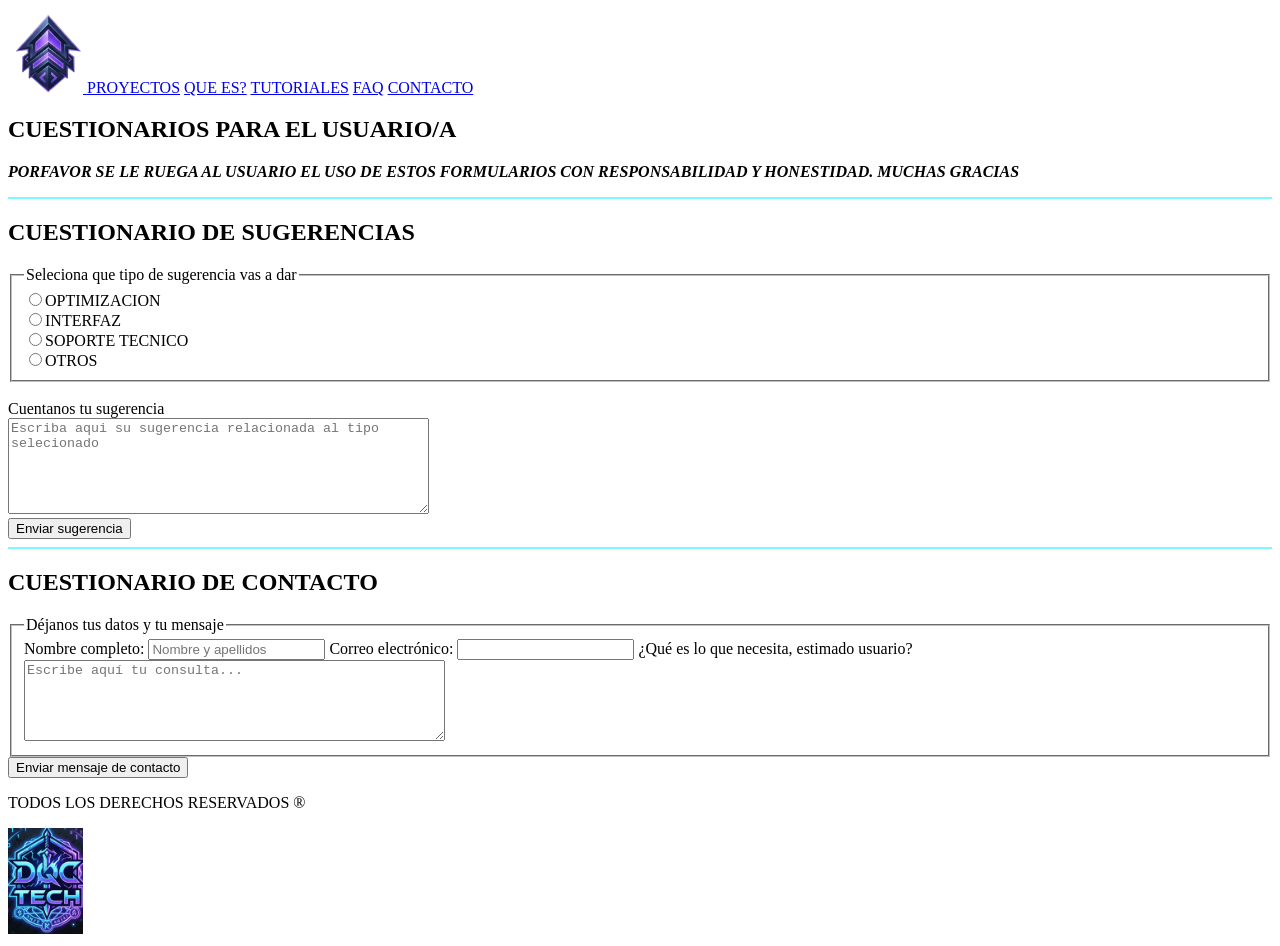
==== clase/LenguajeDeMarcas/SYSTEM_LEVELING_WEB/html/contacto.html @ d6b3ea8e "Se añaden la estructura de carpetas y los archivos de las actividades realizadas en clase ademas de " ====
<!DOCTYPE html>
<html>
    <head>
        <meta charset="UTF-8"/>
        <title>
            SYSTEM LEVELING - CONTACTO
        </title>
        <link rel="icon" href="../img/favicon.ico">
        <meta name="description" content="Contacto con el equipo de SYSTEM LEVELING">
        <meta name="keywords" content="SYSTEM LEVELING, CONTACTO, SYSTEM LEVELING SOPORTE, SOPORTE TECNICO SYSTEM LEVELING, CONTACTO CON EL EQUIPO DE SYSTEM LEVELING, EQUIPO SYSTEM LEVELING">
        <meta name="robots" content="index">
        <meta name="googlebot" content="index, follow">
        <link rel="stylesheet" href="../css/contacto.css">
    </head>
    <body>
        <header>
            <nav>
                <a href="index.html">
                    <img src="../img/favicon.ico" width="75px" alt="Logo del proyecto de SYSTEM LEVELING" title="PAGINA DE INICIO">
                </a>
                <a href="proyectos.html">PROYECTOS</a>
                <a href="quees.html">QUE ES?</a>
                <a href="tutoriales.html">TUTORIALES</a>
                <a href="faq.html">FAQ</a>
                <a href="contacto.html">CONTACTO</a>
            </nav>
        </header>
        <main>
            <section>
                <h1>
                    <b>
                        CUESTIONARIOS PARA EL USUARIO/A
                    </b>
                </h1>
                <p>
                    <b>
                        <i>
                            PORFAVOR SE LE RUEGA AL USUARIO EL USO DE ESTOS FORMULARIOS CON RESPONSABILIDAD Y HONESTIDAD. MUCHAS GRACIAS
                        </i>
                    </b>
                </p>
                <hr color="#7DF9FF">
                <h2>
                    <b>
                        CUESTIONARIO DE SUGERENCIAS
                    </b>
                </h2>
                <form>
                    <fieldset>
                        <legend>
                            Seleciona que tipo de sugerencia vas a dar
                        </legend>

                        <label>
                            <input type="radio" name="sugerencia" value="OPTIMIZACION">OPTIMIZACION
                        </label><br>

                        <label>
                            <input type="radio" name="sugerencia" value="INTERFAZ">INTERFAZ
                        </label><br>

                        <label>
                            <input type="radio" name="sugerencia" value="SOPORTE TECNICO">SOPORTE TECNICO
                        </label><br>

                        <label>
                            <input type="radio" name="sugerencia" value="OTROS">OTROS
                        </label>
                    </fieldset>
                    <br>
                    <label for="sugerencia_explicada">
                        Cuentanos tu sugerencia
                    </label><br>
                    <textarea id="sugerencia_explicada" name="sugerencia_explicada" rows="6" cols="50" placeholder="Escriba aqui su sugerencia relacionada al tipo selecionado"></textarea>
                    <br>
                    <button type="submit">
                        Enviar sugerencia
                    </button>
                </form>
                <hr color="#7DF9FF">
                <h2>
                    <b>
                        CUESTIONARIO DE CONTACTO
                    </b>
                </h2>
                <form>
                    <fieldset>
                        <legend>
                            Déjanos tus datos y tu mensaje
                        </legend>

                        <label for="nombre">
                            Nombre completo:
                        </label>
                        <input type="text" id="nombre" name="nombre" placeholder="Nombre y apellidos" required>

                        <label for="email">
                            Correo electrónico:
                        </label>
                        <input type="email" id="email" name="email" required>
                        <label for="mensaje">
                            ¿Qué es lo que necesita, estimado usuario?
                        </label>
                        <textarea id="mensaje" name="mensaje" rows="5" cols="50" placeholder="Escribe aquí tu consulta..." required></textarea>
                    </fieldset>
                    <button type="submit">
                        Enviar mensaje de contacto
                    </button>
                </form>
            </section>
        </main>
        <footer>
            <p>TODOS LOS DERECHOS RESERVADOS &reg;</p>
            <img src="../img/footerico.ico" width="75px">
        </footer>
    </body>
</html>
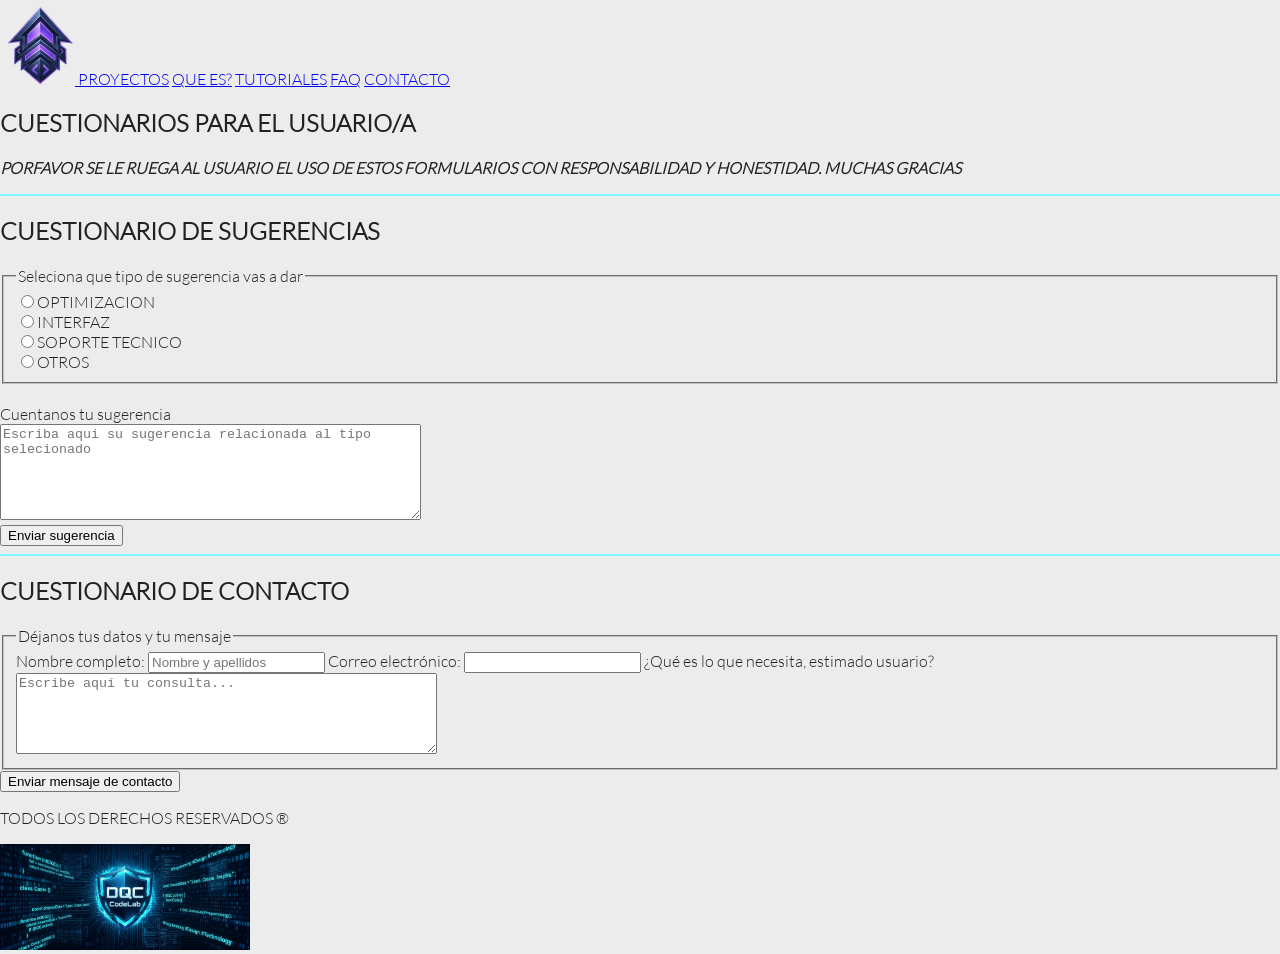
==== commit a8939431: "Se actualiza la pagina web de SYSTEM Leveliing a la version mas reciente los cambios son de los CSS " ====
--- a/clase/LenguajeDeMarcas/SYSTEM_LEVELING_WEB/html/contacto.html
+++ b/clase/LenguajeDeMarcas/SYSTEM_LEVELING_WEB/html/contacto.html
@@ -10,6 +10,7 @@
         <meta name="keywords" content="SYSTEM LEVELING, CONTACTO, SYSTEM LEVELING SOPORTE, SOPORTE TECNICO SYSTEM LEVELING, CONTACTO CON EL EQUIPO DE SYSTEM LEVELING, EQUIPO SYSTEM LEVELING">
         <meta name="robots" content="index">
         <meta name="googlebot" content="index, follow">
+        <link rel="stylesheet" href="../css/main.css">
         <link rel="stylesheet" href="../css/contacto.css">
     </head>
     <body>
@@ -111,7 +112,7 @@
         </main>
         <footer>
             <p>TODOS LOS DERECHOS RESERVADOS &reg;</p>
-            <img src="../img/footerico.ico" width="75px">
+            <img src="../img/DQC_CODELAB_l2.jpg" width="250px">
         </footer>
     </body>
 </html>
--- a/clase/LenguajeDeMarcas/SYSTEM_LEVELING_WEB/css/main.css
+++ b/clase/LenguajeDeMarcas/SYSTEM_LEVELING_WEB/css/main.css
@@ -0,0 +1,43 @@
+@font-face {
+    font-family: 'Lato-Light';
+    src: url(../font/Lato/Lato-Light.ttf);
+    font-weight: normal;
+    font-style: normal;
+}
+
+body {
+    background-color: #ECECEC;
+    color: #222222;
+    font-family: 'Lato-Light', sans-serif;
+    margin: 0px;
+    padding: 0px;
+    /*
+    Se pone margin y padding 0px porque hay navegadores que por defecto añaden
+    un pequeño margin a la pagina y por si acaso tambien ponemos padding
+    */
+}
+.contenedorEtiquetaPaginas{
+    border-radius: 25px;
+    display: flex;
+    flex-direction: column;
+    justify-content: center;
+    margin: 32px;
+}
+
+.contenedorEtiquetaPaginas h2, h3{
+    margin: 5px;
+    padding: 5px;
+}
+
+.contenedorEtiquetaPaginas p{
+    margin: 5px;
+    padding: 8px;
+}
+.contenedorGenericoSection {
+    border-radius: 12px;
+    padding-top: 2px;
+    padding-bottom: 25px;
+    padding-left: 20px;
+    padding-right: 20px;
+    margin: 20px;
+}
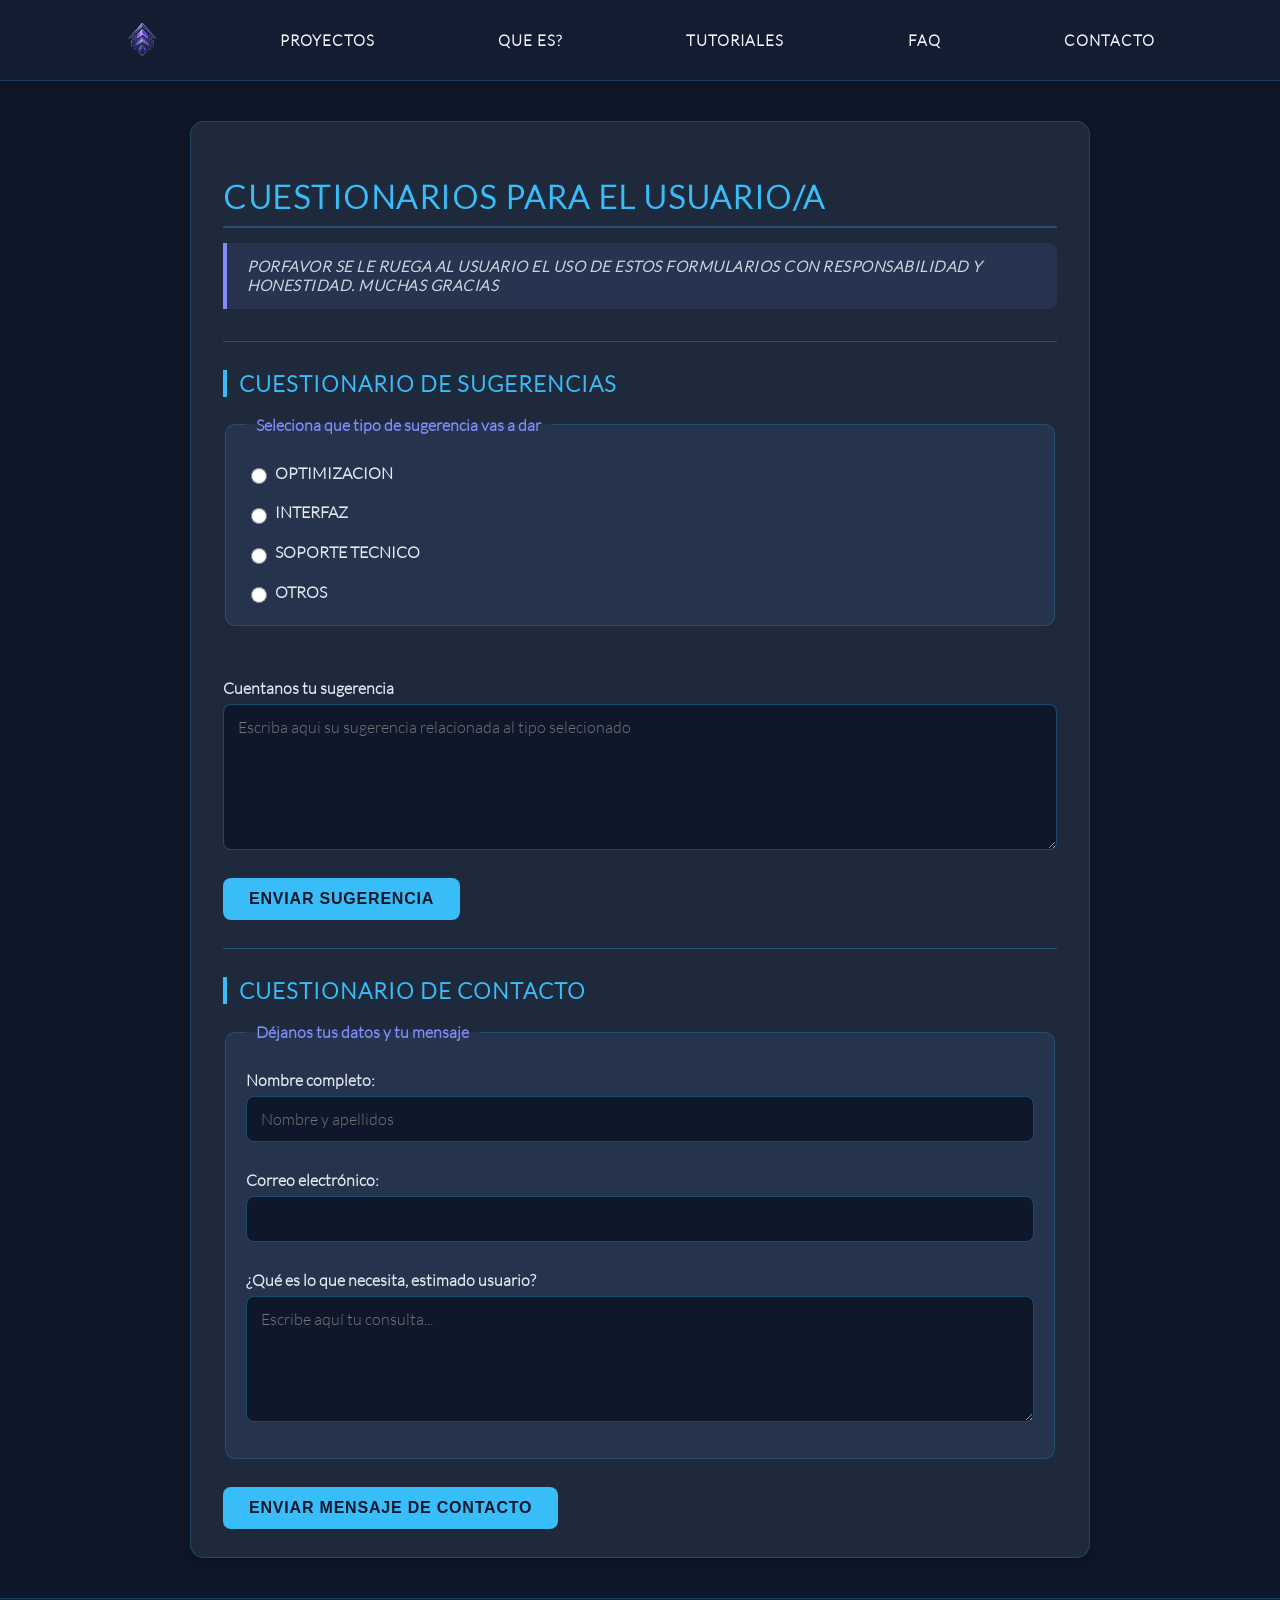
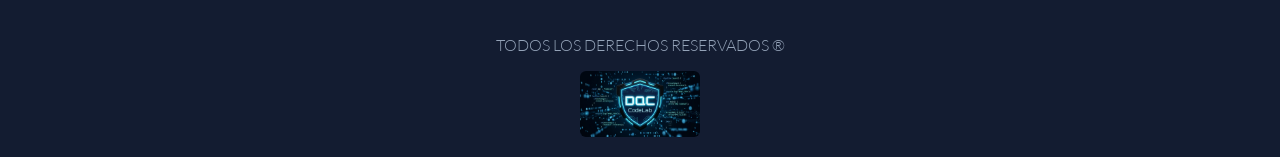
==== commit 32d0b178: "Se ha terminado la V1.0 de la web para el trabajo de lenguaje de marcas en el cual piden css con htm" ====
--- a/clase/LenguajeDeMarcas/SYSTEM_LEVELING_WEB/html/contacto.html
+++ b/clase/LenguajeDeMarcas/SYSTEM_LEVELING_WEB/html/contacto.html
@@ -1,5 +1,5 @@
 <!DOCTYPE html>
-<html>
+<html lang="es">
     <head>
         <meta charset="UTF-8"/>
         <title>
@@ -17,7 +17,7 @@
         <header>
             <nav>
                 <a href="index.html">
-                    <img src="../img/favicon.ico" width="75px" alt="Logo del proyecto de SYSTEM LEVELING" title="PAGINA DE INICIO">
+                    <img src="../img/favicon.ico" alt="Logo del proyecto de SYSTEM LEVELING" title="PAGINA DE INICIO">
                 </a>
                 <a href="proyectos.html">PROYECTOS</a>
                 <a href="quees.html">QUE ES?</a>
@@ -40,7 +40,7 @@
                         </i>
                     </b>
                 </p>
-                <hr color="#7DF9FF">
+                <hr>
                 <h2>
                     <b>
                         CUESTIONARIO DE SUGERENCIAS
@@ -78,7 +78,7 @@
                         Enviar sugerencia
                     </button>
                 </form>
-                <hr color="#7DF9FF">
+                <hr>
                 <h2>
                     <b>
                         CUESTIONARIO DE CONTACTO
@@ -112,7 +112,7 @@
         </main>
         <footer>
             <p>TODOS LOS DERECHOS RESERVADOS &reg;</p>
-            <img src="../img/DQC_CODELAB_l2.jpg" width="250px">
+            <img src="../img/DQC_CODELAB_l1.jpg" alt="Logo de DQC CodeLab">
         </footer>
     </body>
 </html>
--- a/clase/LenguajeDeMarcas/SYSTEM_LEVELING_WEB/css/main.css
+++ b/clase/LenguajeDeMarcas/SYSTEM_LEVELING_WEB/css/main.css
@@ -6,8 +6,8 @@
 }
 
 body {
-    background-color: #ECECEC;
-    color: #222222;
+    background-color: #0F172A;
+    color: #F1F5F9;
     font-family: 'Lato-Light', sans-serif;
     margin: 0px;
     padding: 0px;
@@ -16,28 +16,173 @@
     un pequeño margin a la pagina y por si acaso tambien ponemos padding
     */
 }
+
+/*
+Menu de navegacion abajo aqui
+*/
+
+header {
+    background-color: #131C31;
+    border-bottom: 1px solid rgba(56, 189, 248, 0.2);
+    padding: 12px 16px;
+    display: flex;
+    align-items: center;
+    position: sticky;
+    top: 0;
+    z-index: 100;
+    box-shadow: 0 4px 12px rgba(0, 0, 0, 0.3);
+}
+
+header img{
+    height: 36px;
+    width: auto;
+    transition: transform 0.2s ease;
+}
+
+header img:hover {
+    transform: scale(1.08);
+}
+
+nav {
+    flex: 1;
+    display: flex;
+    justify-content: space-evenly;
+    align-items: center;
+}
+
+nav a{
+    position: relative;
+    color: #F1F5F9;
+    text-decoration: none;
+    font-weight: bold;
+    font-size: 0.95rem;
+    letter-spacing: 1px;
+    padding: 8px 14px;
+    border-radius: 8px;
+    transition: all 0.25s ease;
+}
+
+nav a:hover,
+nav a:focus-visible {
+    background-color: rgba(56, 189, 248, 0.12);
+    color: #38BDF8;
+    outline: none;
+}
+
+/*
+Contenedores
+*/
+
 .contenedorEtiquetaPaginas{
-    border-radius: 25px;
+    background-color: #26334D;
+    border: 1px solid rgba(56, 189, 248, 0.2);
+    border-radius: 16px;
     display: flex;
     flex-direction: column;
     justify-content: center;
-    margin: 32px;
+    margin: 24px 0;
+    padding: 20px;
 }
 
-.contenedorEtiquetaPaginas h2, h3{
-    margin: 5px;
+.contenedorEtiquetaPaginas h2, .contenedorEtiquetaPaginas h3 {
+    color: #38BDF8;
+    margin: 5px 0;
     padding: 5px;
 }
 
-.contenedorEtiquetaPaginas p{
-    margin: 5px;
+.contenedorEtiquetaPaginas p {
+    color: #94A3B8;
+    margin: 5px 0;
     padding: 8px;
 }
+
 .contenedorGenericoSection {
+    background-color: #1E293B;
     border-radius: 12px;
-    padding-top: 2px;
-    padding-bottom: 25px;
-    padding-left: 20px;
-    padding-right: 20px;
-    margin: 20px;
+    padding: 16px 24px;
+    margin: 24px auto;
+    max-width: 1100px;
+}
+
+footer {
+    background-color: #131C31;
+    border-top: 1px solid rgba(56, 189, 248, 0.2);
+    color: #94A3B8;
+    text-align: center;
+    padding: 20px;
+    margin-top: 40px;
+}
+
+footer img {
+    display: block;
+    width: 120px;
+    min-width: 80px;
+    max-width: 100%;
+    height: auto;
+    border-radius: 6px;
+    margin: 10px auto 0;
+}
+
+/* Imágenes y vídeos adaptables */
+img, iframe, video {
+    max-width: 100%;
+    height: auto;
+}
+
+/* Pseudoelemento: línea animada bajo los enlaces del menú */
+nav a::after {
+    content: "";
+    position: absolute;
+    left: 14px;
+    right: 14px;
+    bottom: 2px;
+    height: 2px;
+    background-color: #38BDF8;
+    transform: scaleX(0);
+    transition: transform 0.25s ease;
+}
+
+nav a:hover::after,
+nav a:focus-visible::after {
+    transform: scaleX(1);
+}
+
+/* Tablet */
+@media (max-width: 768px) {
+    header {
+        padding: 8px 10px;
+    }
+
+    nav {
+        flex-wrap: wrap;
+        justify-content: center;
+        gap: 6px;
+    }
+
+    nav a {
+        font-size: 0.85rem;
+        padding: 6px 10px;
+    }
+
+    nav a::after {
+        left: 10px;
+        right: 10px;
+    }
+}
+
+/* Móvil */
+@media (max-width: 480px) {
+    body main {
+        padding: 0 10px;
+    }
+
+    body main h1 {
+        font-size: 1.4rem;
+    }
+
+    body main section,
+    body main article,
+    body .contenedorGenericoSection {
+        padding: 18px 16px;
+    }
 }
--- a/clase/LenguajeDeMarcas/SYSTEM_LEVELING_WEB/css/contacto.css
+++ b/clase/LenguajeDeMarcas/SYSTEM_LEVELING_WEB/css/contacto.css
@@ -0,0 +1,176 @@
+/* Contenedor principal de la página de Contacto */
+main {
+    max-width: 900px;
+    margin: 40px auto;
+    padding: 0 20px;
+}
+
+/* Título principal: CUESTIONARIOS PARA EL USUARIO/A */
+main h1 {
+    color: #38BDF8;
+    font-size: 2rem;
+    letter-spacing: 1.5px;
+    text-transform: uppercase;
+    margin-bottom: 12px;
+    padding-bottom: 10px;
+    border-bottom: 2px solid rgba(56, 189, 248, 0.25);
+}
+
+/* Aviso de responsabilidad (el párrafo en negrita/cursiva bajo el H1) */
+main section > p,
+.aviso-responsabilidad {
+    background-color: rgba(129, 140, 248, 0.1);
+    border-left: 4px solid #818CF8;
+    border-radius: 0 10px 10px 0;
+    color: #CBD5E1;
+    padding: 14px 20px;
+    margin-bottom: 32px;
+    font-size: 0.95rem;
+    letter-spacing: 0.5px;
+}
+
+/* Tarjetas de cada formulario (Sugerencias y Contacto) */
+main section,
+main form,
+.contenedorGenericoSection {
+    background-color: #1E293B;
+    border: 1px solid rgba(56, 189, 248, 0.2);
+    border-radius: 14px;
+    padding: 28px 32px;
+    margin-bottom: 32px;
+    box-shadow: 0 6px 18px rgba(0, 0, 0, 0.25);
+}
+
+/* Evita doble caja si tienes <form> dentro de <section> */
+main section form {
+    background-color: transparent;
+    border: none;
+    box-shadow: none;
+    padding: 0;
+    margin: 0;
+}
+
+/* Títulos de cada cuestionario (H2) */
+main h2 {
+    color: #38BDF8;
+    font-size: 1.4rem;
+    letter-spacing: 1px;
+    text-transform: uppercase;
+    margin-top: 0;
+    margin-bottom: 18px;
+    padding-left: 12px;
+    border-left: 4px solid #38BDF8;
+}
+
+/* Agrupaciones internas (fieldset / legend) si las usas en tu HTML */
+fieldset {
+    border: 1px solid rgba(56, 189, 248, 0.2);
+    border-radius: 10px;
+    padding: 16px 20px;
+    margin-bottom: 20px;
+    background-color: #26334D;
+}
+
+legend {
+    color: #818CF8;
+    font-weight: bold;
+    padding: 0 10px;
+    font-size: 1rem;
+}
+
+/* Etiquetas de texto (Labels) */
+label {
+    display: inline-block;
+    color: #E2E8F0;
+    font-weight: bold;
+    margin-top: 12px;
+    margin-bottom: 6px;
+    font-size: 0.98rem;
+}
+
+/* Casillas de selección (Checkboxes y Radios) */
+input[type="checkbox"],
+input[type="radio"] {
+    accent-color: #38BDF8; /* Tiñe el check de azul cian al marcarlo */
+    width: 16px;
+    height: 16px;
+    margin-right: 8px;
+    vertical-align: middle;
+    cursor: pointer;
+}
+
+/* Labels pegados a checkboxes/radios */
+input[type="checkbox"] + label,
+input[type="radio"] + label {
+    margin-top: 4px;
+    margin-bottom: 8px;
+    margin-right: 18px;
+    font-weight: normal;
+    color: #CBD5E1;
+    cursor: pointer;
+}
+
+/* Campos de texto, correo y áreas de mensaje */
+input[type="text"],
+input[type="email"],
+select,
+textarea {
+    width: 100%;
+    box-sizing: border-box;
+    background-color: #0F172A;
+    color: #F1F5F9;
+    border: 1px solid rgba(56, 189, 248, 0.3);
+    border-radius: 8px;
+    padding: 12px 14px;
+    font-family: inherit;
+    font-size: 1rem;
+    margin-bottom: 16px;
+    transition: border-color 0.25s ease, box-shadow 0.25s ease;
+}
+
+textarea {
+    min-height: 120px;
+    resize: vertical;
+}
+
+/* Efecto al hacer clic dentro de un campo para escribir */
+input[type="text"]:focus,
+input[type="email"]:focus,
+select:focus,
+textarea:focus {
+    outline: none;
+    border-color: #38BDF8;
+    box-shadow: 0 0 8px rgba(56, 189, 248, 0.35);
+}
+
+/* Botones de envío (Enviar sugerencia / Enviar mensaje de contacto) */
+button,
+input[type="submit"] {
+    background-color: #38BDF8;
+    color: #0F172A;
+    font-weight: bold;
+    font-size: 1rem;
+    letter-spacing: 0.8px;
+    text-transform: uppercase;
+    border: none;
+    border-radius: 8px;
+    padding: 12px 26px;
+    margin-top: 8px;
+    cursor: pointer;
+    transition: background-color 0.25s ease, transform 0.2s ease, box-shadow 0.25s ease;
+}
+
+button:hover,
+input[type="submit"]:hover {
+    background-color: #818CF8;
+    color: #F1F5F9;
+    transform: translateY(-2px);
+    box-shadow: 0 4px 14px rgba(129, 140, 248, 0.4);
+}
+
+/* Separadores entre formularios */
+hr {
+    border: none;
+    border-top: 1px solid rgba(56, 189, 248, 0.3);
+    margin: 28px 0;
+}
